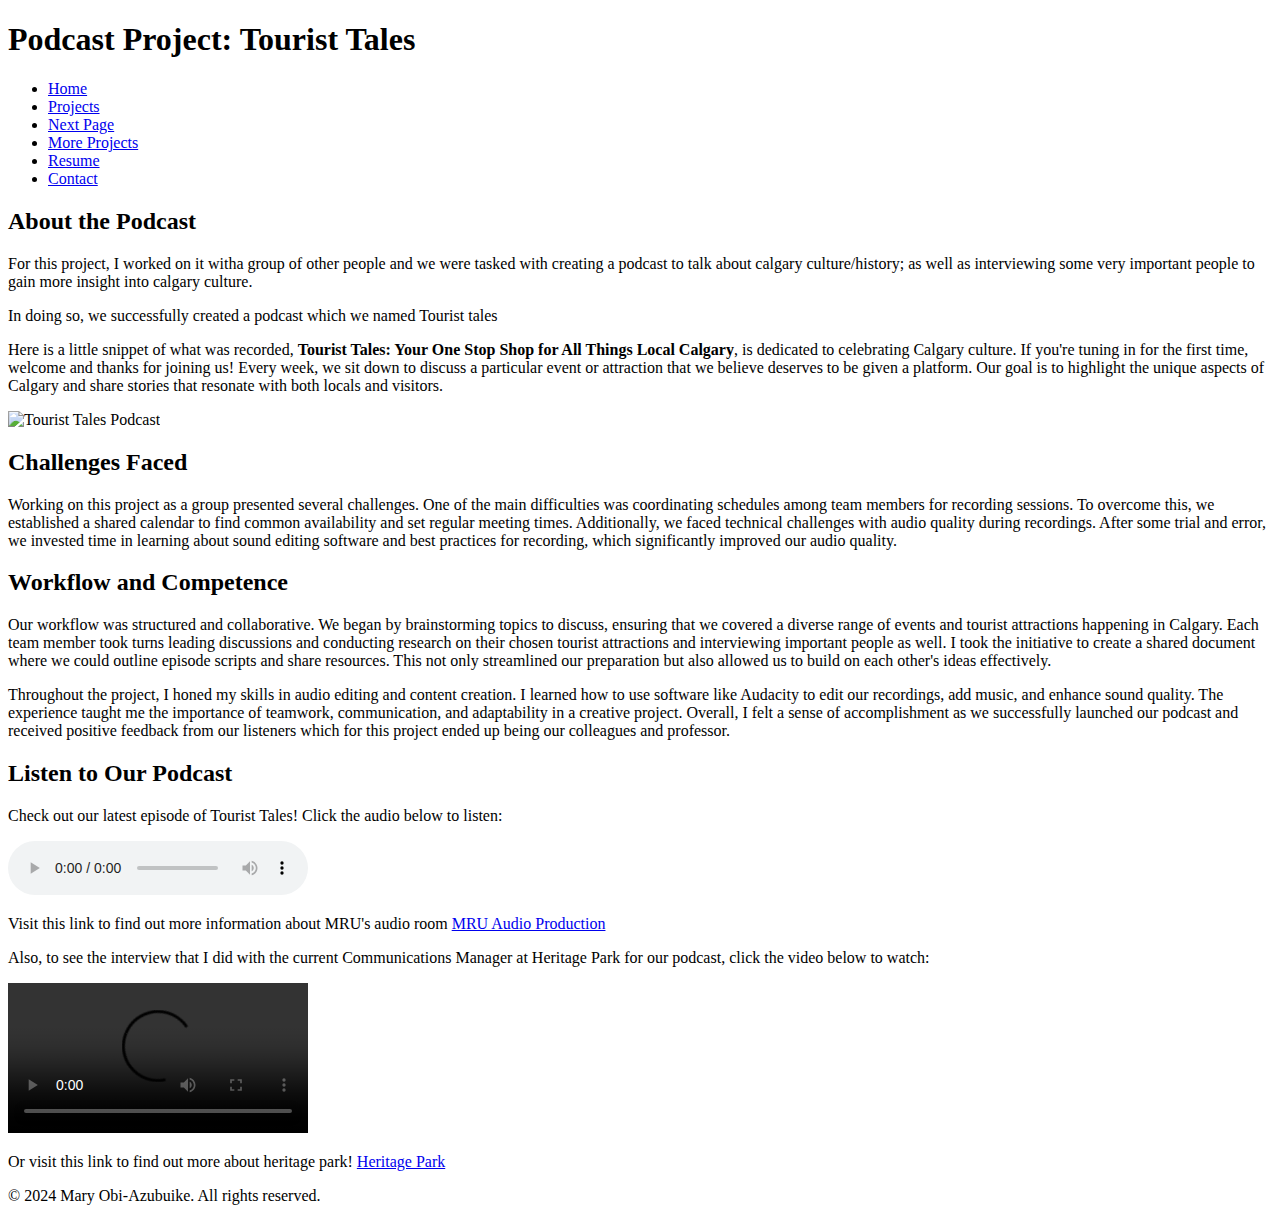
==== Artefact four.html @ 775c19aa "completed" ====
<!DOCTYPE html>
<html lang="en">

<head>
    <meta charset="UTF-8">
    <meta name="viewport" content="width=device-width, initial-scale=1.0">
    <title>Podcast Project: Tourist Tales</title>
    <link rel="stylesheet" href="css/page4.css">
</head>

<body>
    <header class="header">
        <h1>Podcast Project: Tourist Tales</h1>
        <nav class="navbar">
            <ul class="nav-list">
                <li class="nav-item"><a href="index.html">Home</a></li>
                <li class="nav-item"><a href="Projects.html">Projects</a></li>
                <li class="nav-item"><a href="Artefact3.html">Next Page</a></li>
                <li class="nav-item"><a href="Artefact four.html">More Projects</a></li>
                <li class="nav-item"><a href="resume.html">Resume</a></li>
                <li class="nav-item"><a href="contact.html">Contact</a></li>
            </ul>
        </nav>
    </header>

    <main class="main-content">
        <section class="podcast-info">
            <h2>About the Podcast</h2>
            <p>For this project, I worked on it witha group of other people and we were tasked
                with creating a podcast to talk about calgary culture/history; as well as
                interviewing some very important people to gain more insight into calgary culture.</p>
                <p>In doing so, we successfully created a podcast which we named Tourist tales</p>Here is a little snippet of what was recorded,
                 <strong>Tourist Tales: Your One Stop Shop for All Things Local Calgary</strong>, is
                dedicated to celebrating Calgary culture. If you're tuning in for the first time, welcome and thanks for
                joining us! Every week, we sit down to discuss a particular event or attraction that we believe deserves
                to be given a platform. Our goal is to highlight the unique aspects of Calgary and share stories that
                resonate with both locals and visitors.</p>
            <img src="images/podcast-pic.webp" alt="Tourist Tales Podcast" class="podcast-image">
        <!--https://cdn.prod.website-files.com/5fac161927bf86485ba43fd0/64b3c171c5c9414b8b2ea6e4_Blog%20Cover_2023_07_8%20Benefits%20of%20Podcasting%20_%20Why%20You%20Must%20Start%20a%20Podcast.webp-->
        </section>

        <section class="challenges">
            <h2>Challenges Faced</h2>
            <p>Working on this project as a group presented several challenges.
                One of the main difficulties was coordinating schedules among team members for recording sessions.
                To overcome this, we established a shared calendar to find common availability and set regular meeting
                times.
                Additionally, we faced technical challenges with audio quality during recordings.
                After some trial and error, we invested time in learning about sound editing software and best practices
                for recording,
                which significantly improved our audio quality.</p>
        </section>

        <section class="workflow">
            <h2>Workflow and Competence</h2>
            <p>Our workflow was structured and collaborative. We began by brainstorming topics to discuss,
                ensuring that we covered a diverse range of events and tourist attractions happening in Calgary.
                Each team member took turns leading discussions and conducting research on their chosen tourist
                attractions and interviewing important people as well.
                I took the initiative to create a shared document where we could outline episode scripts and share
                resources.
                This not only streamlined our preparation but also allowed us to build on each other's ideas
                effectively.</p>
            <p>Throughout the project, I honed my skills in audio editing and content creation.
                I learned how to use software like Audacity to edit our recordings, add music, and enhance sound
                quality.
                The experience taught me the importance of teamwork, communication, and adaptability in a creative
                project.
                Overall, I felt a sense of accomplishment as we successfully launched our podcast and received positive
                feedback
                from our listeners which for this project ended up being our colleagues and professor.</p>
        </section>

        <section class="listen-podcast">
            <h2>Listen to Our Podcast</h2>
            <p>Check out our latest episode of Tourist Tales! Click the audio below to listen:</p>
            <audio controls>
                <source src="files/my podcast.mp4" type="audio/mpeg">
                Your browser does not support the audio element.
            </audio>
            <p>Visit this link to find out more information about MRU's audio room
                <a href="https://library.mtroyal.ca/spaces/maker-media/audio">MRU Audio Production</a>
            </p>

            <p>Also, to see the interview that I did with the current Communications Manager at Heritage Park for our
                podcast,
                click the video below to watch:</p>
            <video controls>
                <source src="files/interview video.MP4 " type="video/mp4">
            </video>
          <p>Or visit this link to find out more about heritage park!
                <a href="https://heritagepark.ca/discover-heritage-park/">Heritage Park</a>
            </p>
        </section>
    </main>

    <footer class="footer">
        <p>&copy; 2024 Mary Obi-Azubuike. All rights reserved.</p>
    </footer>
</body>

</html>
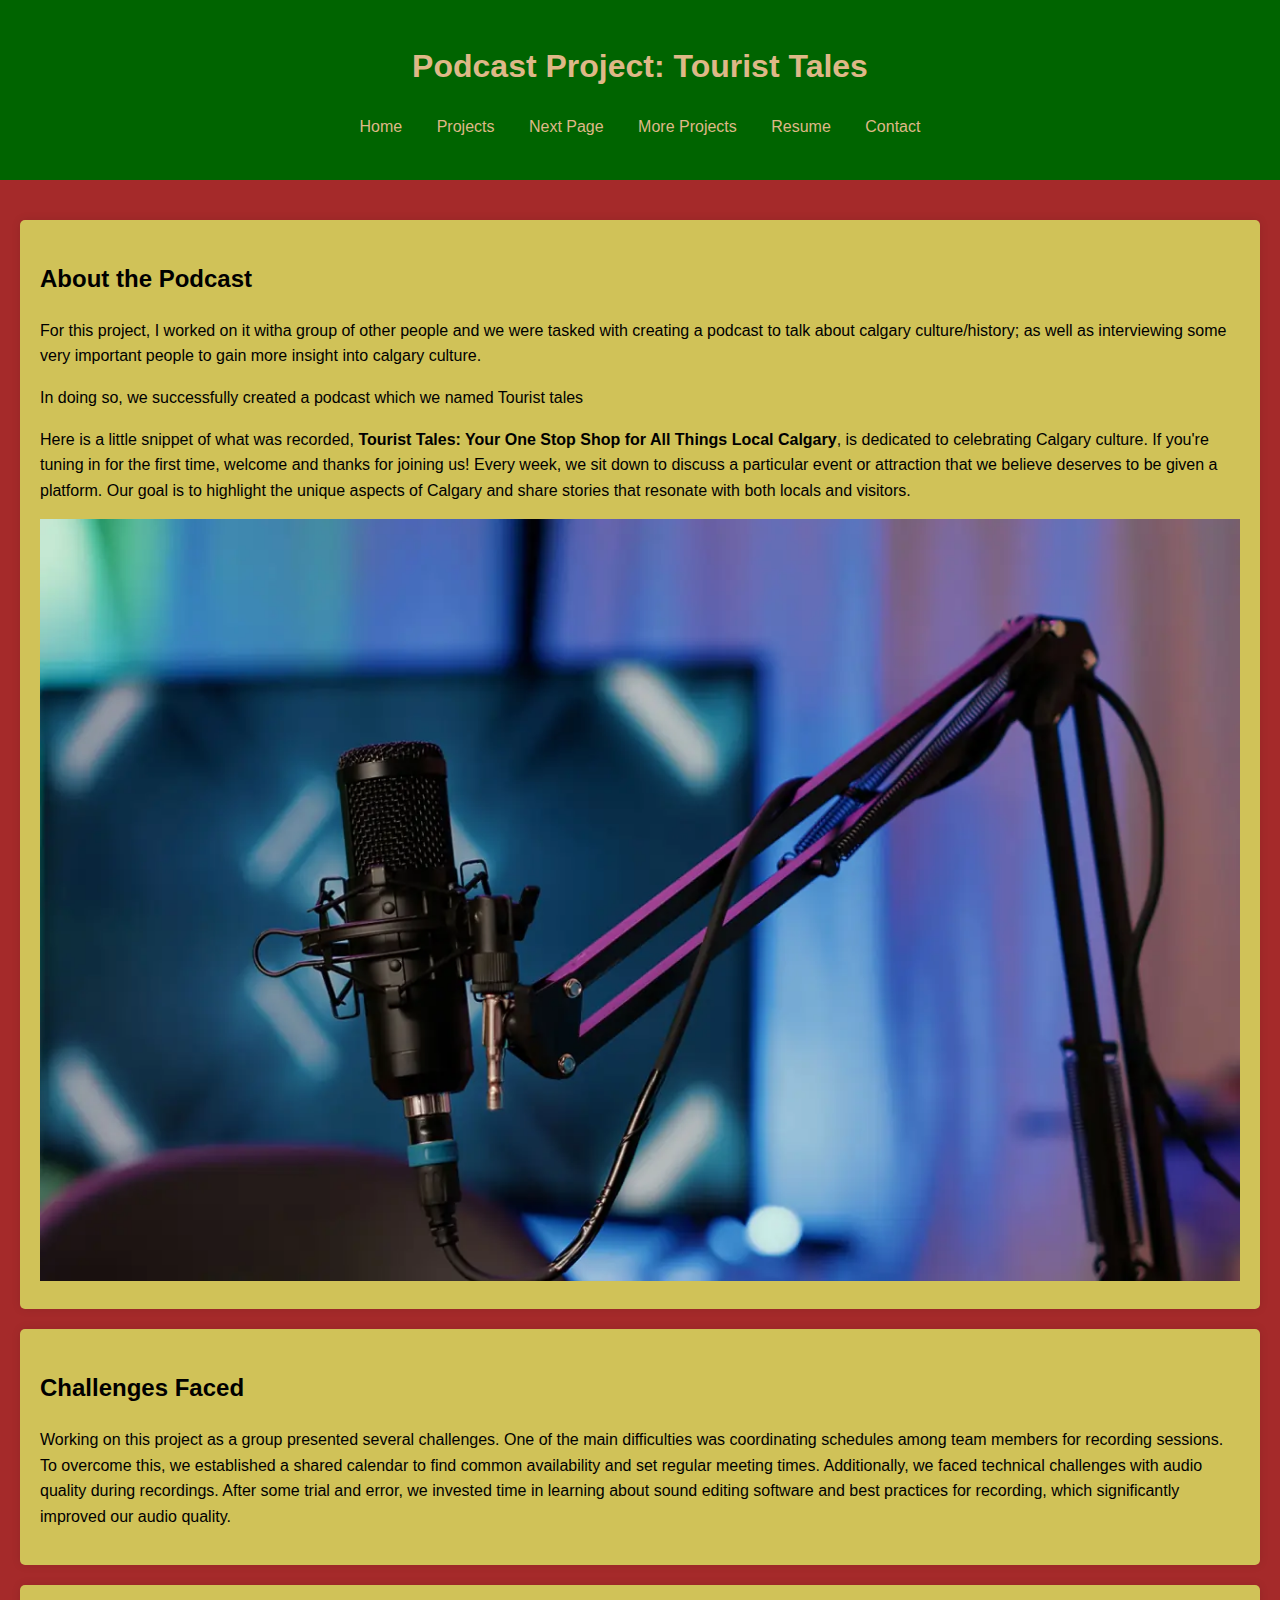
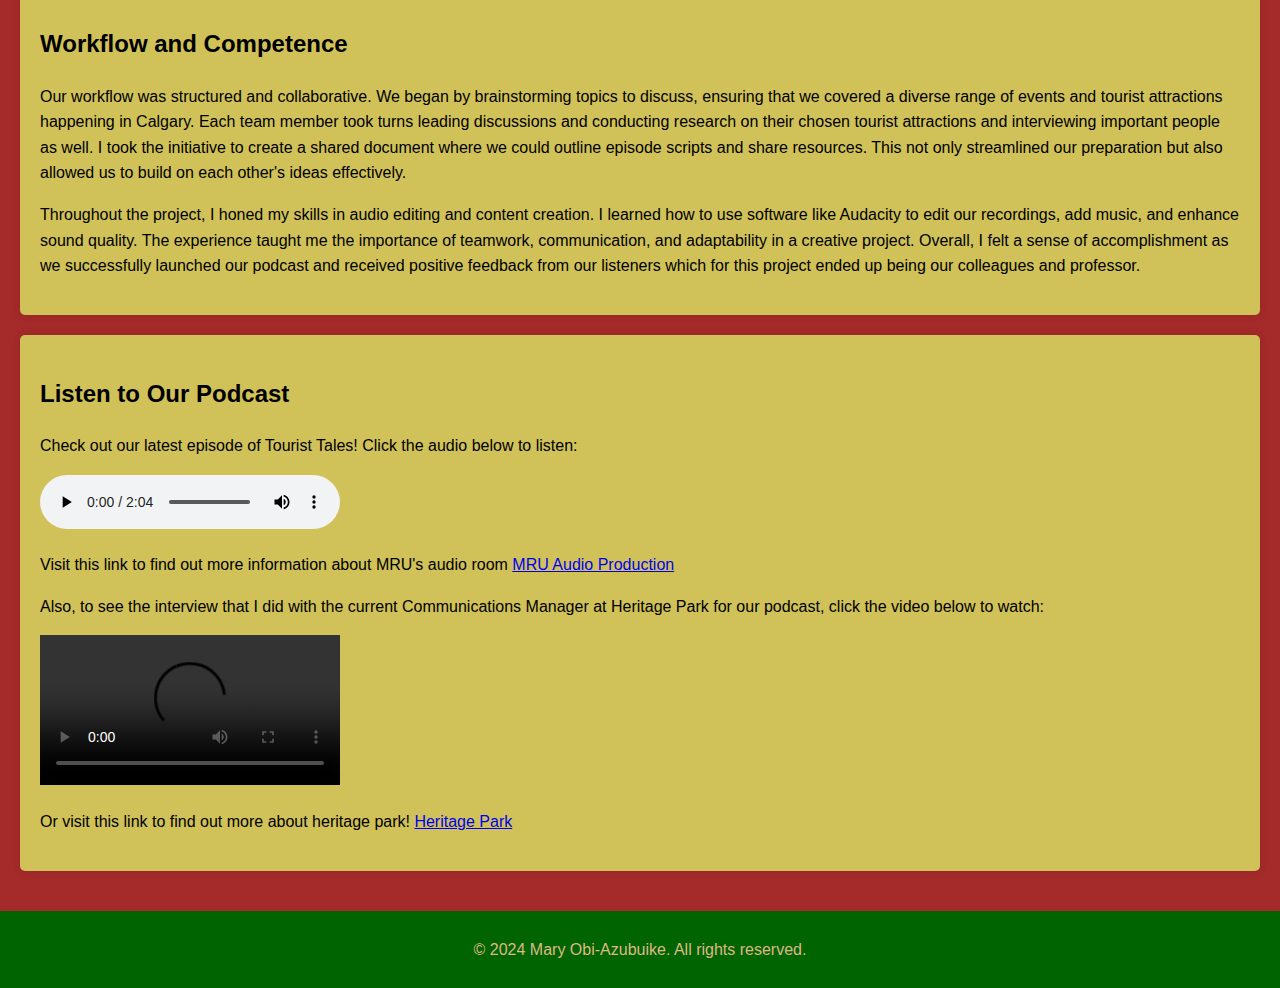
==== commit 7b2b77e1: "Merge 2312ae7f8d239bab3d8e2de145843f1f3d2130d6 into e05e61ab4bb80849d354a8d80b19124342387313" ====
--- a/Artefact four.html
+++ b/Artefact four.html
@@ -75,7 +75,7 @@
             <h2>Listen to Our Podcast</h2>
             <p>Check out our latest episode of Tourist Tales! Click the audio below to listen:</p>
             <audio controls>
-                <source src="files/my podcast.mp4" type="audio/mpeg">
+                <source src="files/my podcast.mp4" type="audio/mp4">
                 Your browser does not support the audio element.
             </audio>
             <p>Visit this link to find out more information about MRU's audio room
--- a/css/page4.css
+++ b/css/page4.css
@@ -0,0 +1,146 @@
+/* styles.css */
+
+body {
+    font-family: Arial, sans-serif;
+    line-height: 1.6;
+    margin: 0;
+    padding: 0;
+    background-color: brown;
+}
+
+header {
+    background: darkgreen;
+    color: burlywood;
+    padding: 20px 0;
+    text-align: center;
+}
+
+nav ul {
+    list-style: none;
+    padding: 0;
+}
+
+nav ul li {
+    display: inline;
+    margin: 0 15px;
+}
+
+nav a {
+    color: burlywood;
+    text-decoration: none;
+}
+
+nav a:hover {
+    text-decoration: underline;
+}
+
+main {
+    padding: 20px;
+}
+
+section {
+    margin: 20px 0;
+    padding: 20px;
+    background: #d0c258;
+    border-radius: 5px;
+    box-shadow: 0 0 10px rgba(0, 0, 0, 0.1);
+}
+
+footer {
+    text-align: center;
+    padding: 10px 0;
+    background: #2c5034;
+    color: burlywood;
+    position: relative;
+    bottom: 0;
+    width: 100%;
+}
+
+
+.navbar {
+    margin: 20px 0;
+}
+
+.nav-list {
+    list-style-type: none;
+    padding: 0;
+}
+
+.nav-item {
+    display: inline;
+    margin: 0 15px;
+}
+
+.main-content {
+    padding: 20px;
+}
+
+.podcast-image {
+    max-width: 100%;
+    height: auto;
+}
+
+.footer {
+    text-align: center;
+    padding: 10px 0;
+    background-color: darkgreen;
+}
+
+@media (max-width: 768px) {
+    .nav-item {
+        display: block;
+        margin: 10px 0;
+        justify-content: center;
+        align-items: center;
+    }
+
+    .header {
+        padding: 15px 0;
+        justify-content: center;
+        align-items: center;
+    }
+
+    .main-content {
+        padding: 15px;
+        justify-content: center;
+        align-items: center;
+    }
+}
+
+@media (max-width: 576px) {
+    .header h1 {
+        font-size: 1.5em;
+        text-align: center;
+        flex-direction: column;
+        justify-content: center;
+        align-items: center;
+    }
+
+
+    .podcast-image {
+        max-width: 60%;
+        height: auto;
+        justify-content: center;
+        align-items: center;
+    }
+
+    .nav-item {
+        font-size: 0.9em;
+        text-align: center;
+        flex-direction: column;
+        justify-content: center;
+        align-items: center;
+    }
+
+    .workflow {
+        text-align: center;
+        flex-direction: column;
+        font-size: 8px;
+        justify-content: center;
+        align-items: center;
+    }
+
+    .footer {
+        font-size: 0.8em;
+    }
+}